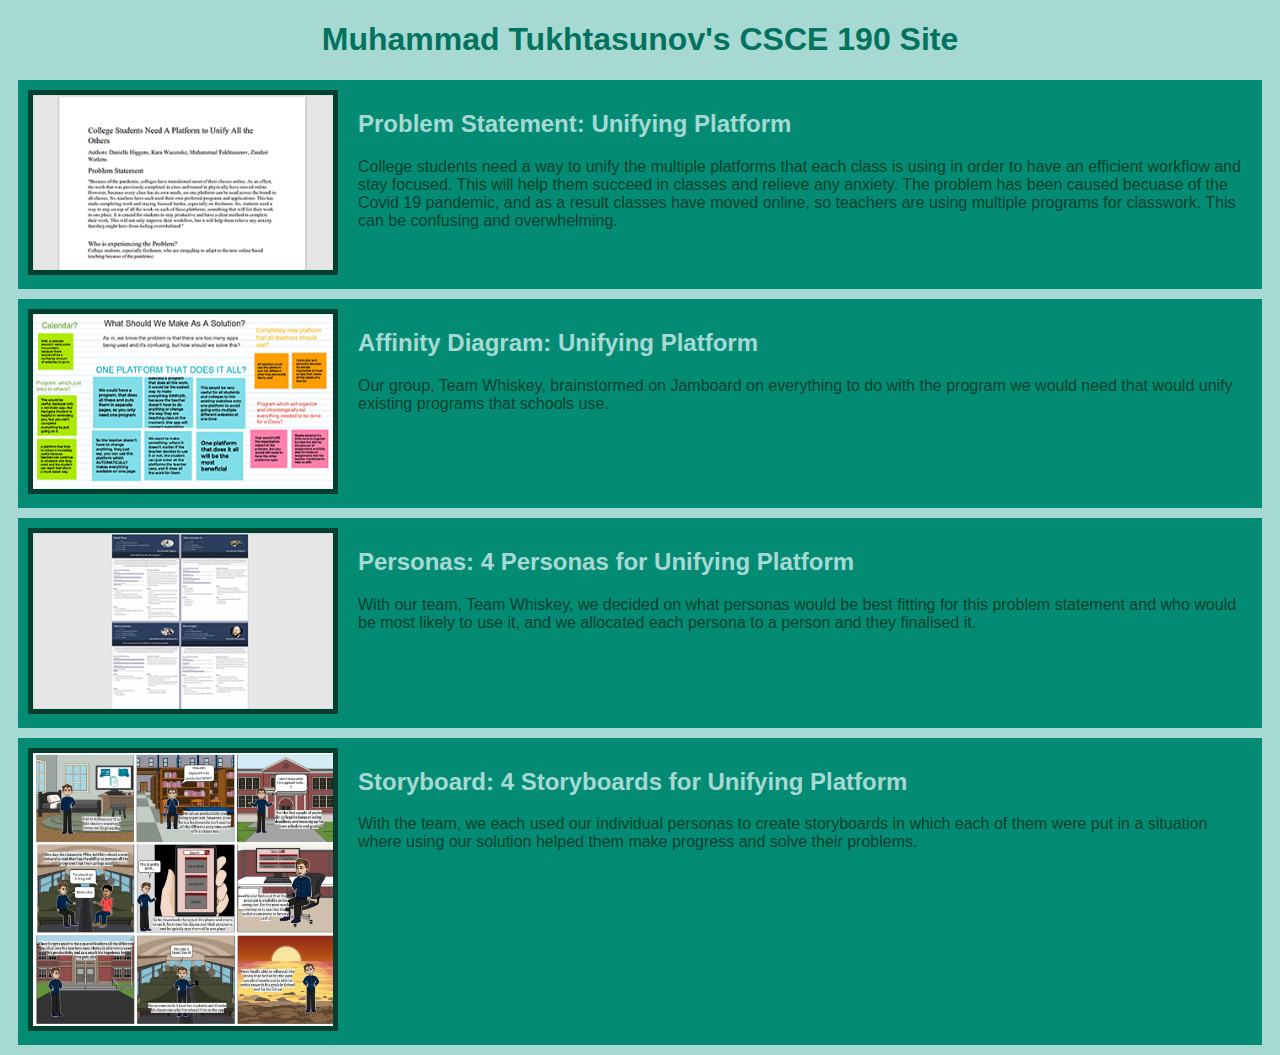
==== index.html @ 2afd3a67 "Add files via upload" ====
<!DOCTYPE html>
<html>
    <head>
        <title>
            CSCE 190: Muhammad Tukhtasunov
        </title>
        <link rel="stylesheet" href="styles.css">
    </head>
    <body>
        <h1>
            Muhammad Tukhtasunov's CSCE 190 Site
        </h1>
        <!--Problem Statement Assignment-->
        <section class="assignment">
            <a href="files/ProblemStatement.pdf"><img src="Images/ProblemStatement.png" alt=""></a>
           <section class="ass-details">
            <a href="files/ProblemStatement.pdf">
                <h2>
                     Problem Statement: Unifying Platform
                </h2>
                </a>
                <p>
                    College students need a way to unify the multiple platforms that each class is using in order to have an efficient workflow and stay focused. This will help them succeed in classes and relieve any anxiety. The problem has been caused becuase of the Covid 19 pandemic, and as a result classes have moved online, so teachers are using multiple programs for classwork. This can be confusing and overwhelming.
                </p>
           </section>
        </section>
        <!--Affinity Diagram Assignment-->
        <section class="assignment">
            <a href="files/affinity-diagram.pdf"><img src="Images/affinitydiagram.png" alt=""></a>
           <section class="ass-details">
            <a href="files/affinity-diagram.pdf">
                <h2>
                     Affinity Diagram: Unifying Platform
                </h2>
                </a>
                <p>
                   Our group, Team Whiskey, brainstormed on Jamboard on everything to do with the program we would need that would unify existing programs that schools use.
                </p>
           </section>
        </section>
        <!--Persona Assignment-->
        <section class="assignment">
            <a href="files/Persona.pdf"><img src="Images/Persona.png" alt=""></a>
           <section class="ass-details">
            <a href="files/Persona.pdf">
                <h2>
                     Personas: 4 Personas for Unifying Platform
                </h2>
                </a>
                <p>
                  With our team, Team Whiskey, we decided on what personas would be best fitting for this problem statement and who would be most likely to use it, and we allocated each persona to a person and they finalised it.
                </p>
           </section>
        </section>
        <!--Storyboard Assignment-->
        <section class="assignment">
            <a href="files/storyboard.pdf"><img src="Images/storyboard.png" alt=""></a>
           <section class="ass-details">
            <a href="files/storyboard.pdf">
                <h2>
                     Storyboard: 4 Storyboards for Unifying Platform
                </h2>
                </a>
                <p>
                  With the team, we each used our individual personas to create storyboards in which each of them were put in a situation where using our solution helped them make progress and solve their problems.
                </p>
           </section>
        </section>
        
    </body>
</html>
---- styles.css ----
body{
    background-color:#A7D9D4;
    font-family: Arial, Helvetica, sans-serif;
}

.assignment{
    display: flex;
    padding: 10px;
    background-color: #038C73;
    margin: 10px;
}

.assignment img{
    width: 300px;
    border: 5px solid #01402E;
    margin-right: 20px;
}

h1{
    color: #02735E;
    text-align: center;
}

h2{
    color: #A7D9D4;
} 

p{
    color: #01402E;
}

a {
    text-decoration: none;
    color: rgb(255, 255, 255);
}
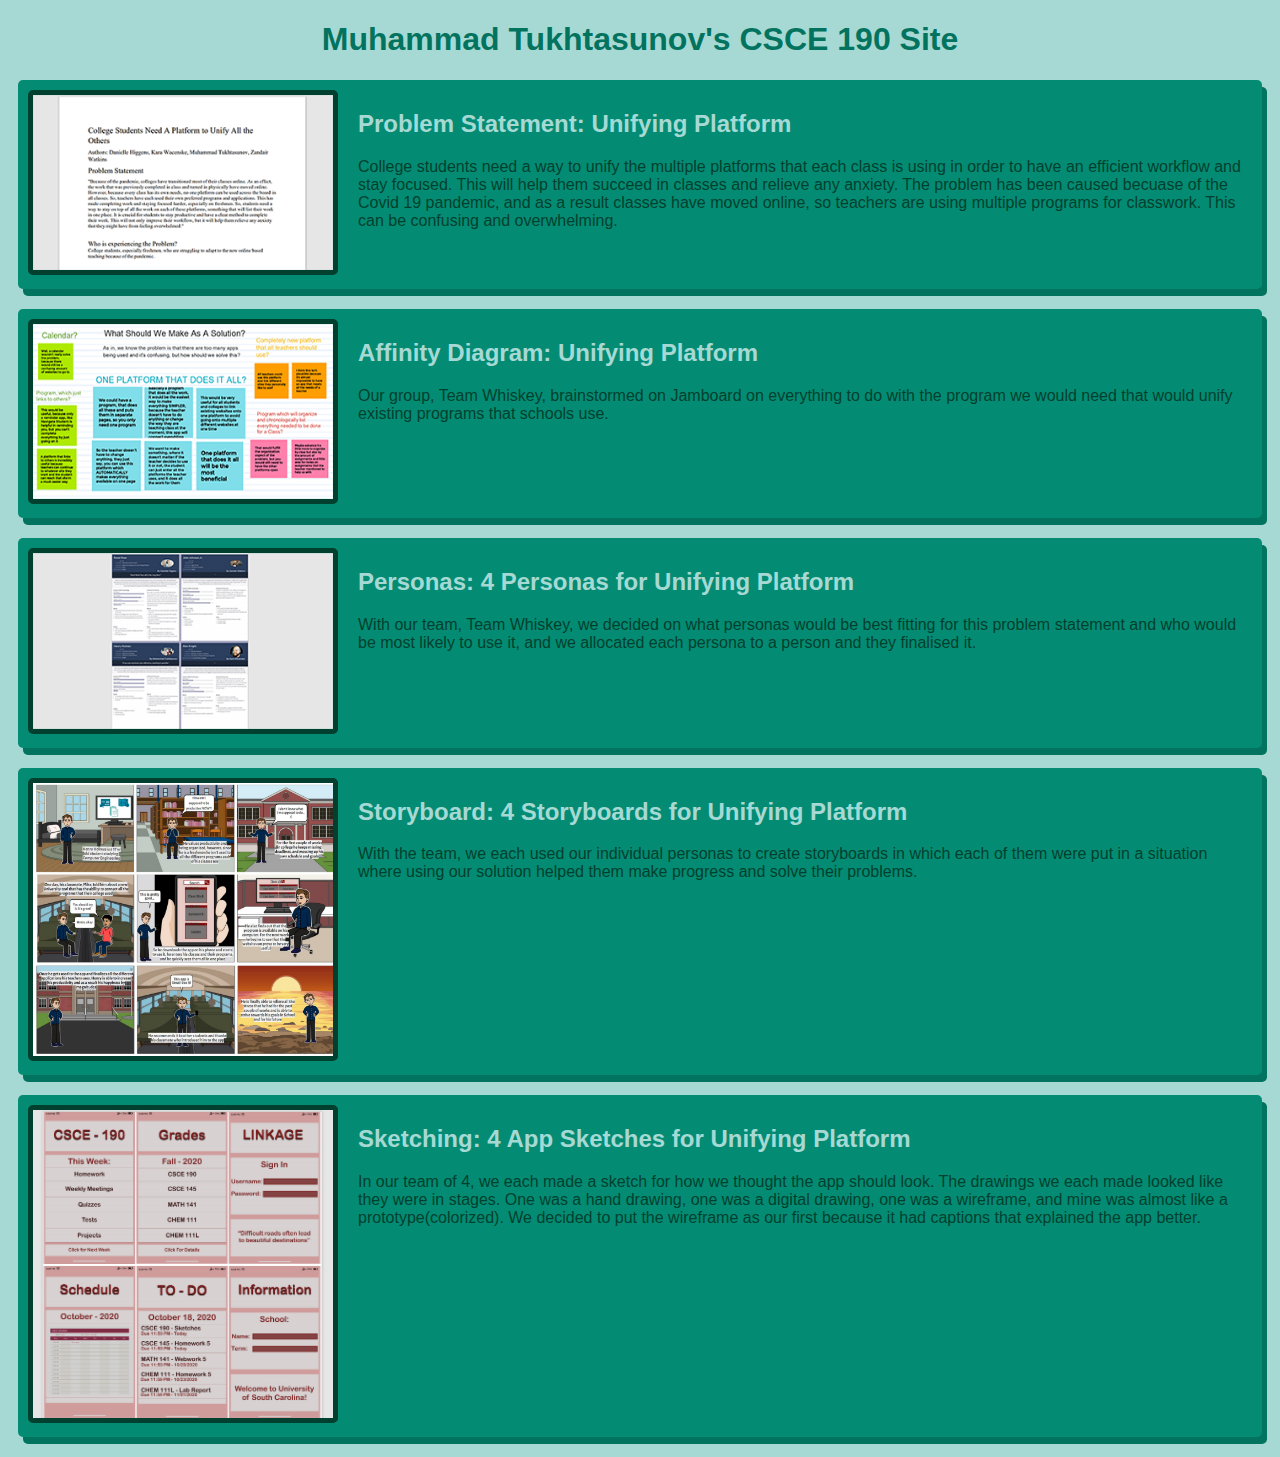
==== commit 0e644b4a: "Add files via upload" ====
--- a/index.html
+++ b/index.html
@@ -66,6 +66,20 @@
                 </p>
            </section>
         </section>
+        <!--Sketching Assignment-->
+        <section class="assignment">
+            <a href="files/linkage - final.pdf"><img src="Images/sketch.png" alt=""></a>
+           <section class="ass-details">
+            <a href="files/linkage - final.pdf">
+                <h2>
+                     Sketching: 4 App Sketches for Unifying Platform
+                </h2>
+                </a>
+                <p>
+                  In our team of 4, we each made a sketch for how we thought the app should look. The drawings we each made looked like they were in stages. One was a hand drawing, one was a digital drawing, one was a wireframe, and mine was almost like a prototype(colorized). We decided to put the wireframe as our first because it had captions that explained the app better.
+                </p>
+           </section>
+        </section>
         
     </body>
 </html>--- a/styles.css
+++ b/styles.css
@@ -1,5 +1,5 @@
 body{
-    background-color:#A7D9D4;
+    background-color:#A7D9D4    ;
     font-family: Arial, Helvetica, sans-serif;
 }
 
@@ -8,12 +8,20 @@
     padding: 10px;
     background-color: #038C73;
     margin: 10px;
+    margin-bottom: 20px;
+    border-radius: 5px;
+    box-shadow: 5px 7px #02735E;
 }
 
 .assignment img{
     width: 300px;
     border: 5px solid #01402E;
     margin-right: 20px;
+    border-radius: 5px;
+}
+
+.assignment img:hover{
+    width: 500px;
 }
 
 h1{
@@ -32,4 +40,8 @@
 a {
     text-decoration: none;
     color: rgb(255, 255, 255);
-}+}
+
+.assignment h2:hover{
+    color: #02735E
+}
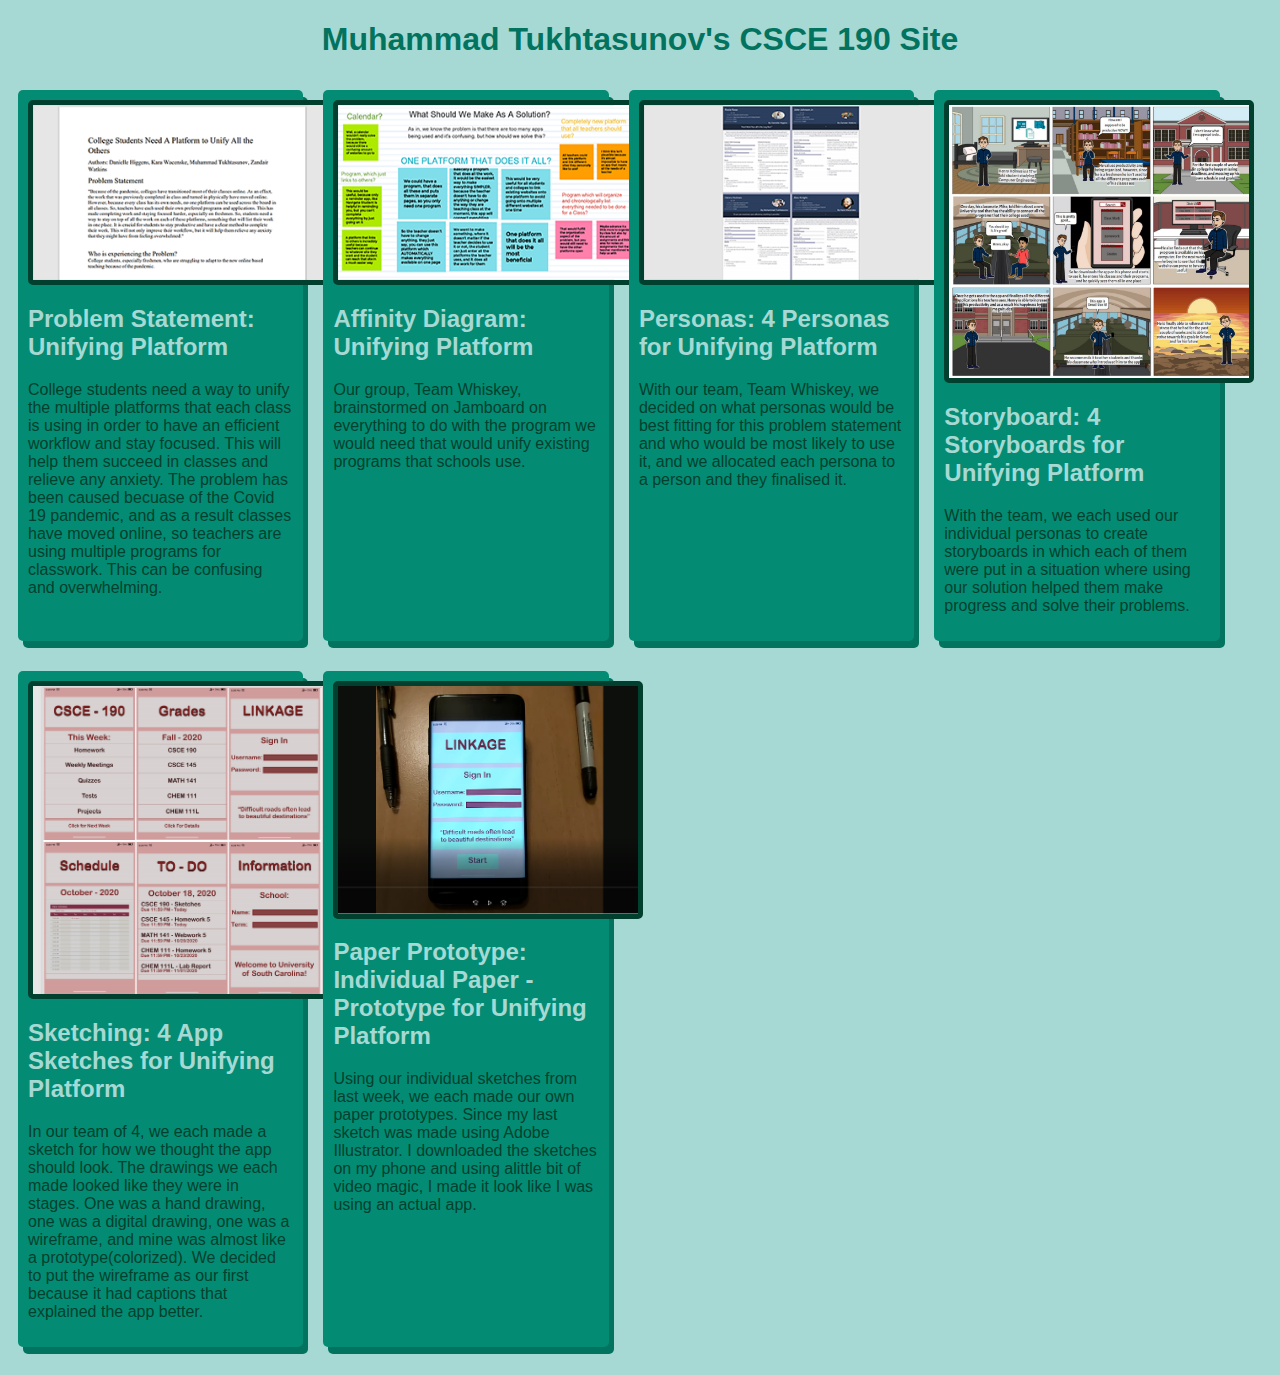
==== commit ccec2a68: "Add files via upload" ====
--- a/index.html
+++ b/index.html
@@ -10,76 +10,93 @@
         <h1>
             Muhammad Tukhtasunov's CSCE 190 Site
         </h1>
+           
+        <div class="assignments">
         <!--Problem Statement Assignment-->
-        <section class="assignment">
-            <a href="files/ProblemStatement.pdf"><img src="Images/ProblemStatement.png" alt=""></a>
-           <section class="ass-details">
-            <a href="files/ProblemStatement.pdf">
-                <h2>
-                     Problem Statement: Unifying Platform
-                </h2>
-                </a>
-                <p>
-                    College students need a way to unify the multiple platforms that each class is using in order to have an efficient workflow and stay focused. This will help them succeed in classes and relieve any anxiety. The problem has been caused becuase of the Covid 19 pandemic, and as a result classes have moved online, so teachers are using multiple programs for classwork. This can be confusing and overwhelming.
-                </p>
-           </section>
-        </section>
-        <!--Affinity Diagram Assignment-->
-        <section class="assignment">
-            <a href="files/affinity-diagram.pdf"><img src="Images/affinitydiagram.png" alt=""></a>
-           <section class="ass-details">
-            <a href="files/affinity-diagram.pdf">
-                <h2>
-                     Affinity Diagram: Unifying Platform
-                </h2>
-                </a>
-                <p>
-                   Our group, Team Whiskey, brainstormed on Jamboard on everything to do with the program we would need that would unify existing programs that schools use.
-                </p>
-           </section>
-        </section>
-        <!--Persona Assignment-->
-        <section class="assignment">
-            <a href="files/Persona.pdf"><img src="Images/Persona.png" alt=""></a>
-           <section class="ass-details">
-            <a href="files/Persona.pdf">
-                <h2>
-                     Personas: 4 Personas for Unifying Platform
-                </h2>
-                </a>
-                <p>
-                  With our team, Team Whiskey, we decided on what personas would be best fitting for this problem statement and who would be most likely to use it, and we allocated each persona to a person and they finalised it.
-                </p>
-           </section>
-        </section>
-        <!--Storyboard Assignment-->
-        <section class="assignment">
-            <a href="files/storyboard.pdf"><img src="Images/storyboard.png" alt=""></a>
-           <section class="ass-details">
-            <a href="files/storyboard.pdf">
-                <h2>
-                     Storyboard: 4 Storyboards for Unifying Platform
-                </h2>
-                </a>
-                <p>
-                  With the team, we each used our individual personas to create storyboards in which each of them were put in a situation where using our solution helped them make progress and solve their problems.
-                </p>
-           </section>
-        </section>
-        <!--Sketching Assignment-->
-        <section class="assignment">
-            <a href="files/linkage - final.pdf"><img src="Images/sketch.png" alt=""></a>
-           <section class="ass-details">
-            <a href="files/linkage - final.pdf">
-                <h2>
-                     Sketching: 4 App Sketches for Unifying Platform
-                </h2>
-                </a>
-                <p>
-                  In our team of 4, we each made a sketch for how we thought the app should look. The drawings we each made looked like they were in stages. One was a hand drawing, one was a digital drawing, one was a wireframe, and mine was almost like a prototype(colorized). We decided to put the wireframe as our first because it had captions that explained the app better.
-                </p>
-           </section>
-        </section>
+            <section class="assignment">
+                <a href="files/ProblemStatement.pdf"><img src="Images/ProblemStatement.png" alt=""></a>
+            <section class="ass-details">
+                <a href="files/ProblemStatement.pdf">
+                    <h2>
+                        Problem Statement: Unifying Platform
+                    </h2>
+                    </a>
+                    <p>
+                        College students need a way to unify the multiple platforms that each class is using in order to have an efficient workflow and stay focused. This will help them succeed in classes and relieve any anxiety. The problem has been caused becuase of the Covid 19 pandemic, and as a result classes have moved online, so teachers are using multiple programs for classwork. This can be confusing and overwhelming.
+                    </p>
+            </section>
+            </section>
+            <!--Affinity Diagram Assignment-->
+            <section class="assignment">
+                <a href="files/affinity-diagram.pdf"><img src="Images/affinitydiagram.png" alt=""></a>
+            <section class="ass-details">
+                <a href="files/affinity-diagram.pdf">
+                    <h2>
+                        Affinity Diagram: Unifying Platform
+                    </h2>
+                    </a>
+                    <p>
+                    Our group, Team Whiskey, brainstormed on Jamboard on everything to do with the program we would need that would unify existing programs that schools use.
+                    </p>
+            </section>
+            </section>
+            <!--Persona Assignment-->
+            <section class="assignment">
+                <a href="files/Persona.pdf"><img src="Images/Persona.png" alt=""></a>
+            <section class="ass-details">
+                <a href="files/Persona.pdf">
+                    <h2>
+                        Personas: 4 Personas for Unifying Platform
+                    </h2>
+                    </a>
+                    <p>
+                    With our team, Team Whiskey, we decided on what personas would be best fitting for this problem statement and who would be most likely to use it, and we allocated each persona to a person and they finalised it.
+                    </p>
+            </section>
+            </section>
+            <!--Storyboard Assignment-->
+            <section class="assignment">
+                <a href="files/storyboard.pdf"><img src="Images/storyboard.png" alt=""></a>
+            <section class="ass-details">
+                <a href="files/storyboard.pdf">
+                    <h2>
+                        Storyboard: 4 Storyboards for Unifying Platform
+                    </h2>
+                    </a>
+                    <p>
+                    With the team, we each used our individual personas to create storyboards in which each of them were put in a situation where using our solution helped them make progress and solve their problems.
+                    </p>
+            </section>
+            </section>
+            <!--Sketching Assignment-->
+            <section class="assignment">
+                <a href="files/linkage - final.pdf"><img src="Images/sketch.png" alt=""></a>
+            <section class="ass-details">
+                <a href="files/linkage - final.pdf">
+                    <h2>
+                        Sketching: 4 App Sketches for Unifying Platform
+                    </h2>
+                    </a>
+                    <p>
+                    In our team of 4, we each made a sketch for how we thought the app should look. The drawings we each made looked like they were in stages. One was a hand drawing, one was a digital drawing, one was a wireframe, and mine was almost like a prototype(colorized). We decided to put the wireframe as our first because it had captions that explained the app better.
+                    </p>
+            </section>
+            </section>
+            <!--Paper Prototype Assignment-->
+            <section class="assignment">
+                <a href="https://youtu.be/p9zqCKGMd7g"><img src="Images/paperprototype.PNG" alt=""></a>
+            <section class="ass-details">
+                <a href="https://youtu.be/p9zqCKGMd7g">
+                    <h2>
+                        Paper Prototype: Individual Paper - Prototype for Unifying Platform
+                    </h2>
+                    </a>
+                    <p>
+                    Using our individual sketches from last week, we each made our own paper prototypes. Since my last sketch was made using Adobe Illustrator. I downloaded the sketches on my phone and using alittle bit of video magic, I made it look like I was using an actual app.
+                    </p>
+            </section>
+            </section>
+        </div>
         
     </body>
 </html>--- a/styles.css
+++ b/styles.css
@@ -3,8 +3,13 @@
     font-family: Arial, Helvetica, sans-serif;
 }
 
+.assignments{
+    display: flex;
+    flex-wrap: wrap ;
+}
+
 .assignment{
-    display: flex;
+    width:21%;
     padding: 10px;
     background-color: #038C73;
     margin: 10px;
@@ -18,10 +23,12 @@
     border: 5px solid #01402E;
     margin-right: 20px;
     border-radius: 5px;
+    display: block;
+    margin: auto;
 }
 
 .assignment img:hover{
-    width: 500px;
+    width: 315px;
 }
 
 h1{
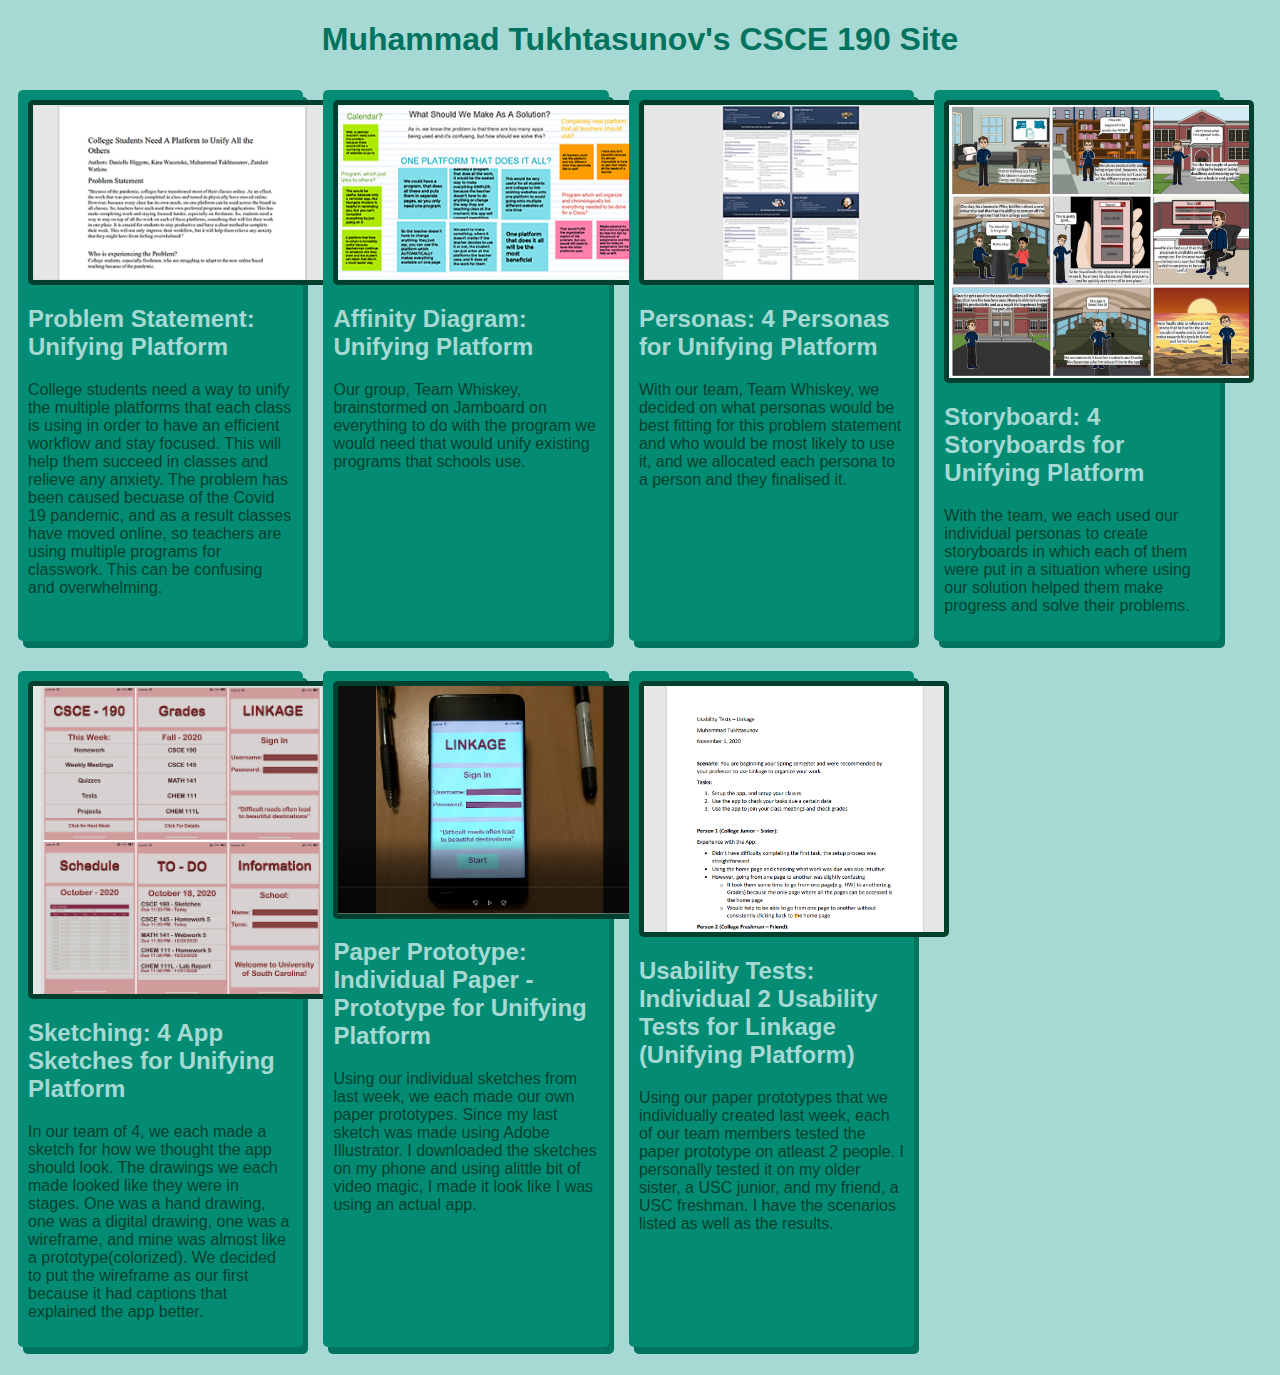
==== commit d0082060: "Add files via upload" ====
--- a/index.html
+++ b/index.html
@@ -96,6 +96,20 @@
                     </p>
             </section>
             </section>
+            <!--Usability Tests Assignment-->
+            <section class="assignment">
+                <a href="files/usability-tests.pdf"><img src="Images/usabilitytests.PNG" alt=""></a>
+            <section class="ass-details">
+                <a href="files/usability-tests.pdf">
+                    <h2>
+                        Usability Tests: Individual 2 Usability Tests for Linkage (Unifying Platform)
+                    </h2>
+                    </a>
+                    <p>
+                    Using our paper prototypes that we individually created last week, each of our team members tested the paper prototype on atleast 2 people. I personally tested it on my older sister, a USC junior, and my friend, a USC freshman. I have the scenarios listed as well as the results.
+                    </p>
+            </section>
+            </section>
         </div>
         
     </body>
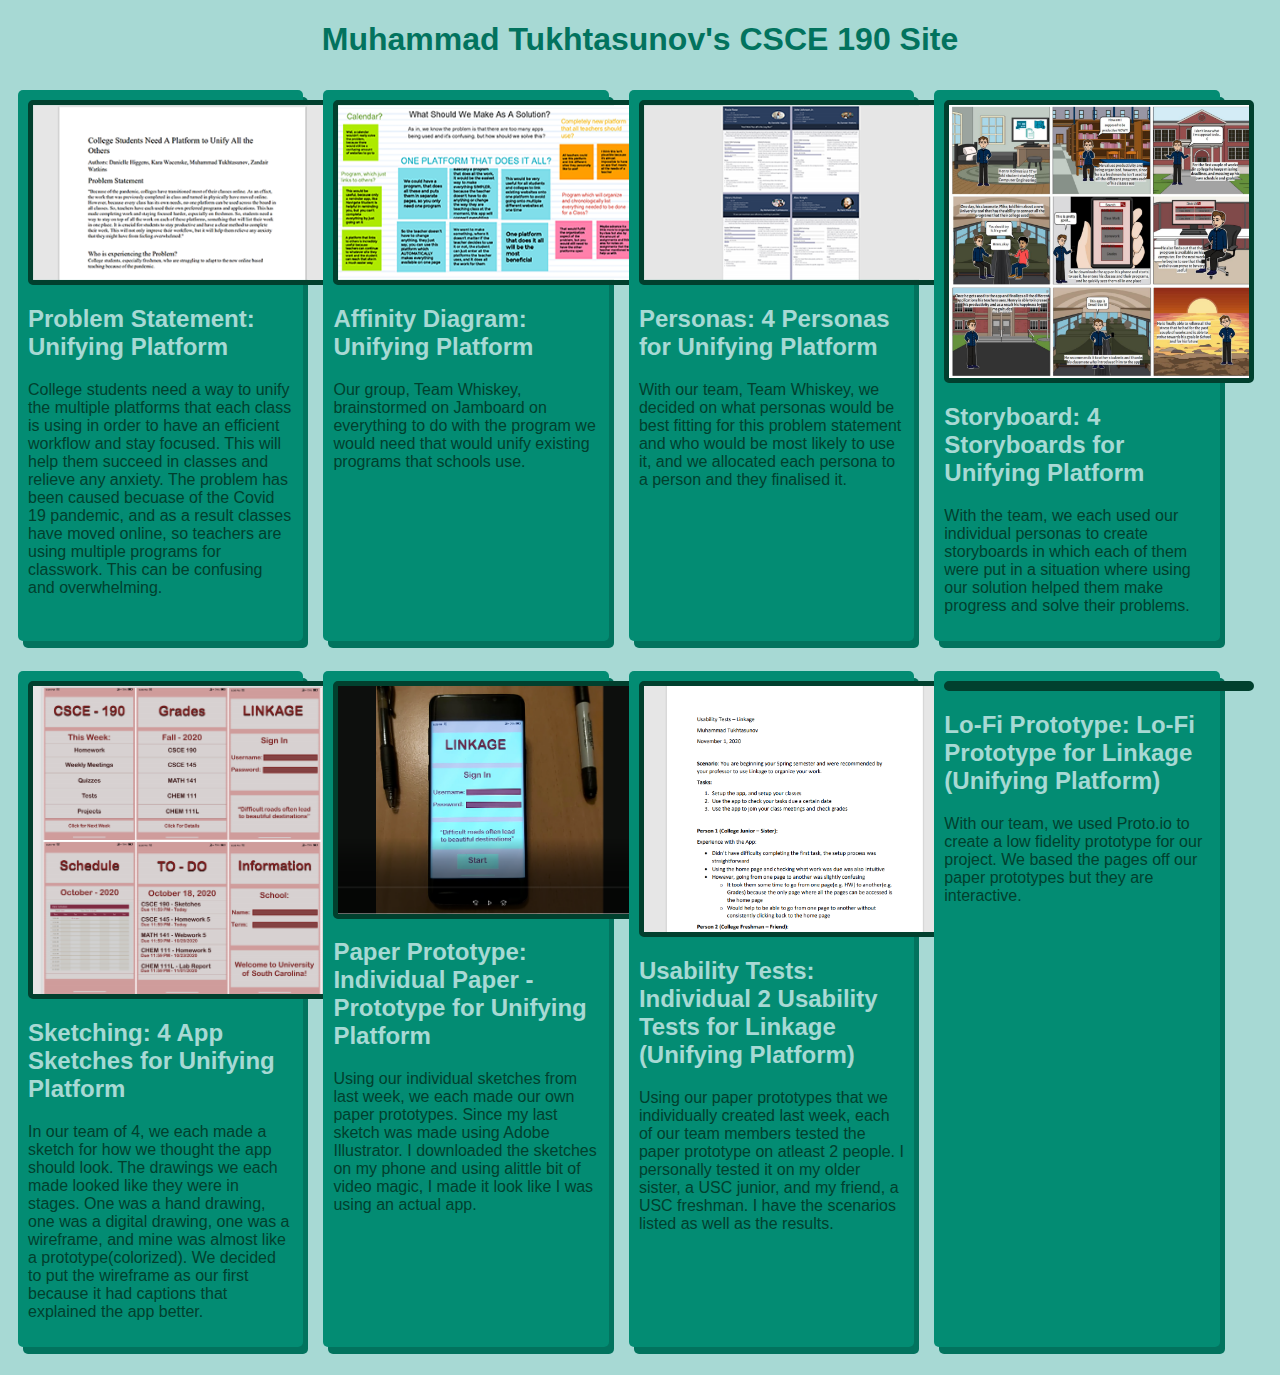
==== commit 82432089: "Add files via upload" ====
--- a/index.html
+++ b/index.html
@@ -110,6 +110,21 @@
                     </p>
             </section>
             </section>
+            <!--Lo-Fi Prototype Assignment-->
+            <section class="assignment">
+                <a href="files/lofi-prototype/index.html"><img src="Images/lofiprototype.PNG" alt=""></a>
+            <section class="ass-details">
+                <a href="files/lofi-prototype/index.html">
+                    <h2>
+                        Lo-Fi Prototype: Lo-Fi Prototype for Linkage (Unifying Platform)
+                    </h2>
+                    </a>
+                    <p>
+                   With our team, we used Proto.io to create a low fidelity prototype for our project. We based the pages off our paper prototypes but they are interactive.
+                    </p>
+            </section>
+            </section>
+            
         </div>
         
     </body>
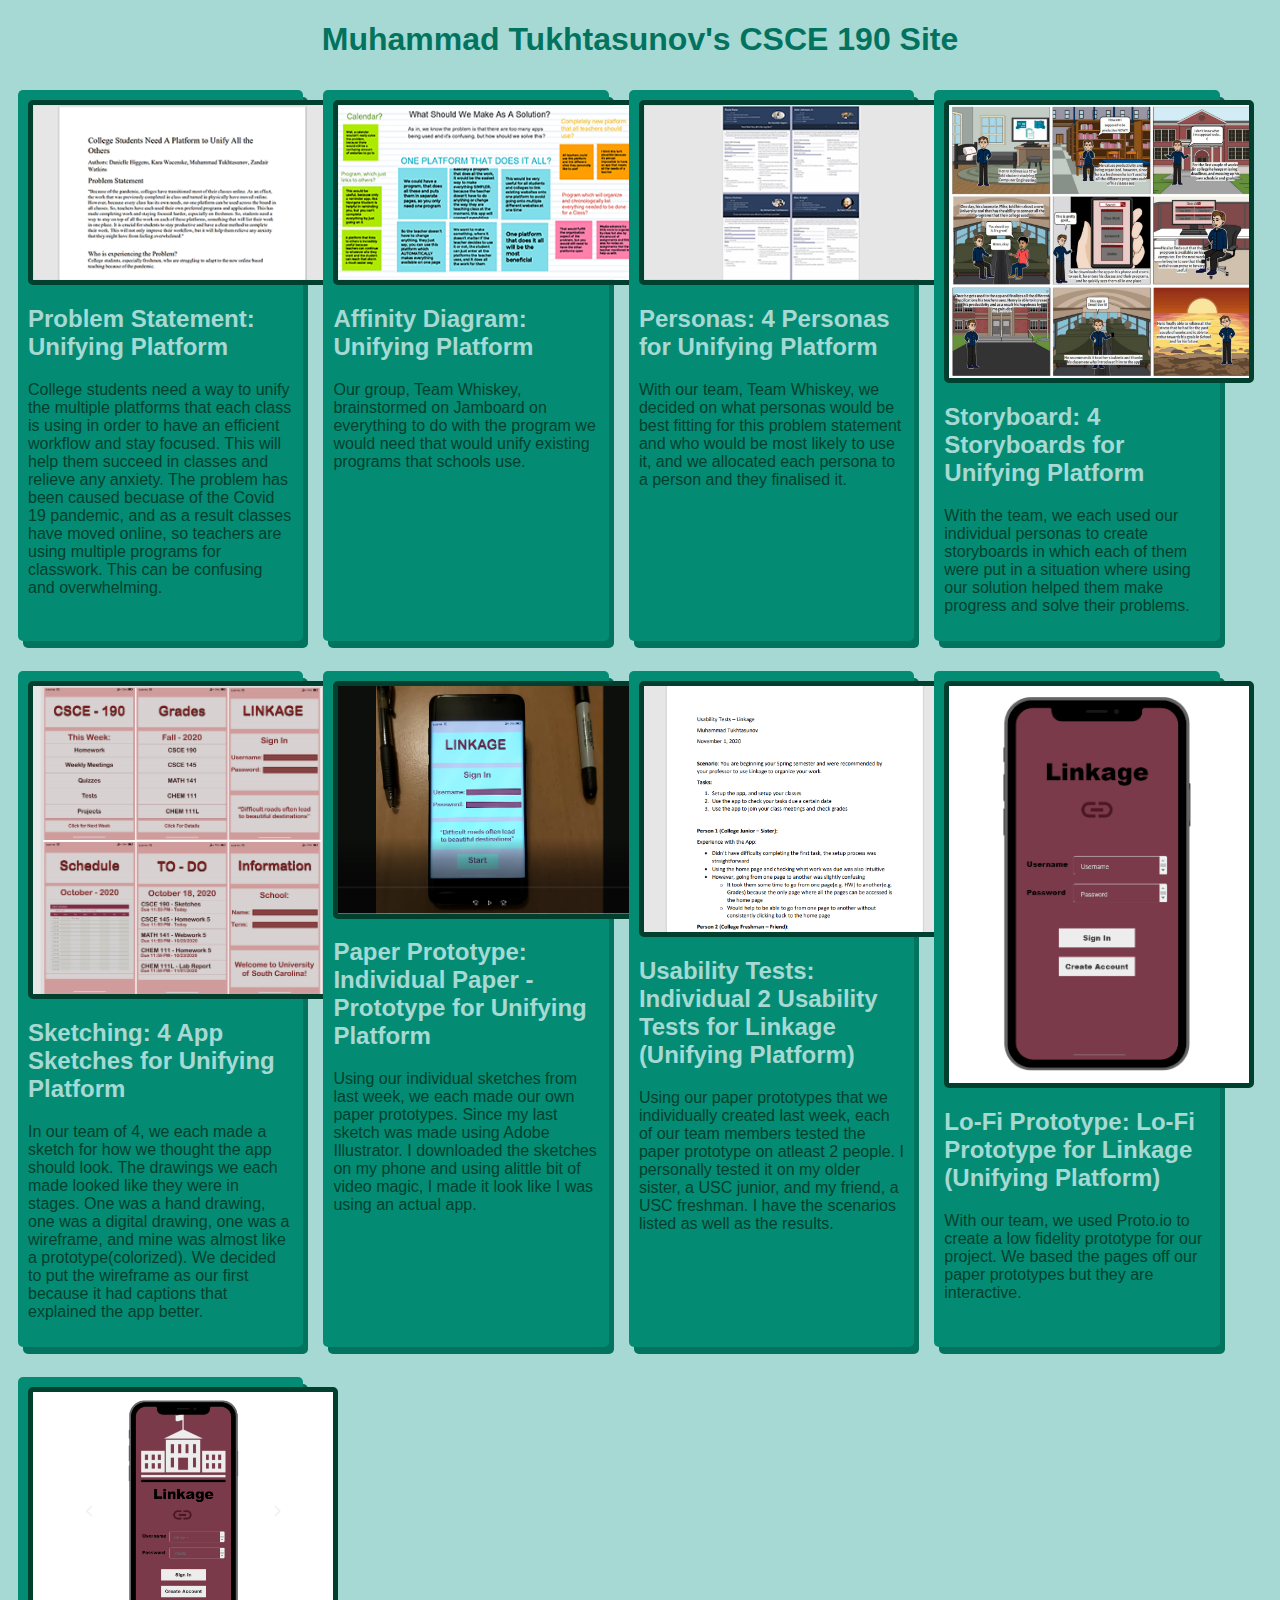
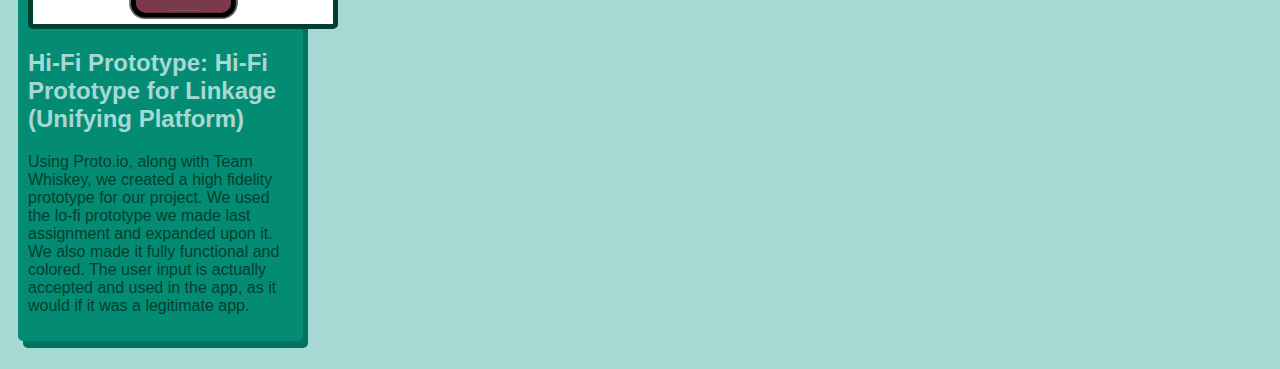
==== commit 57597634: "Add files via upload" ====
--- a/index.html
+++ b/index.html
@@ -124,7 +124,20 @@
                     </p>
             </section>
             </section>
-            
+             <!--HI-Fi Prototype Assignment-->
+             <section class="assignment">
+                <a href="files/hifi-prototype/index.html"><img src="Images/hifiprototype.png" alt=""></a>
+            <section class="ass-details">
+                <a href="files/hifi-prototype/index.html">
+                    <h2>
+                        Hi-Fi Prototype: Hi-Fi Prototype for Linkage (Unifying Platform)
+                    </h2>
+                    </a>
+                    <p>
+                   Using Proto.io, along with Team Whiskey, we created a high fidelity prototype for our project. We used the lo-fi prototype we made last assignment and expanded upon it. We also made it fully functional and colored. The user input is actually accepted and used in the app, as it would if it was a legitimate app.
+                    </p>
+            </section>
+            </section>
         </div>
         
     </body>
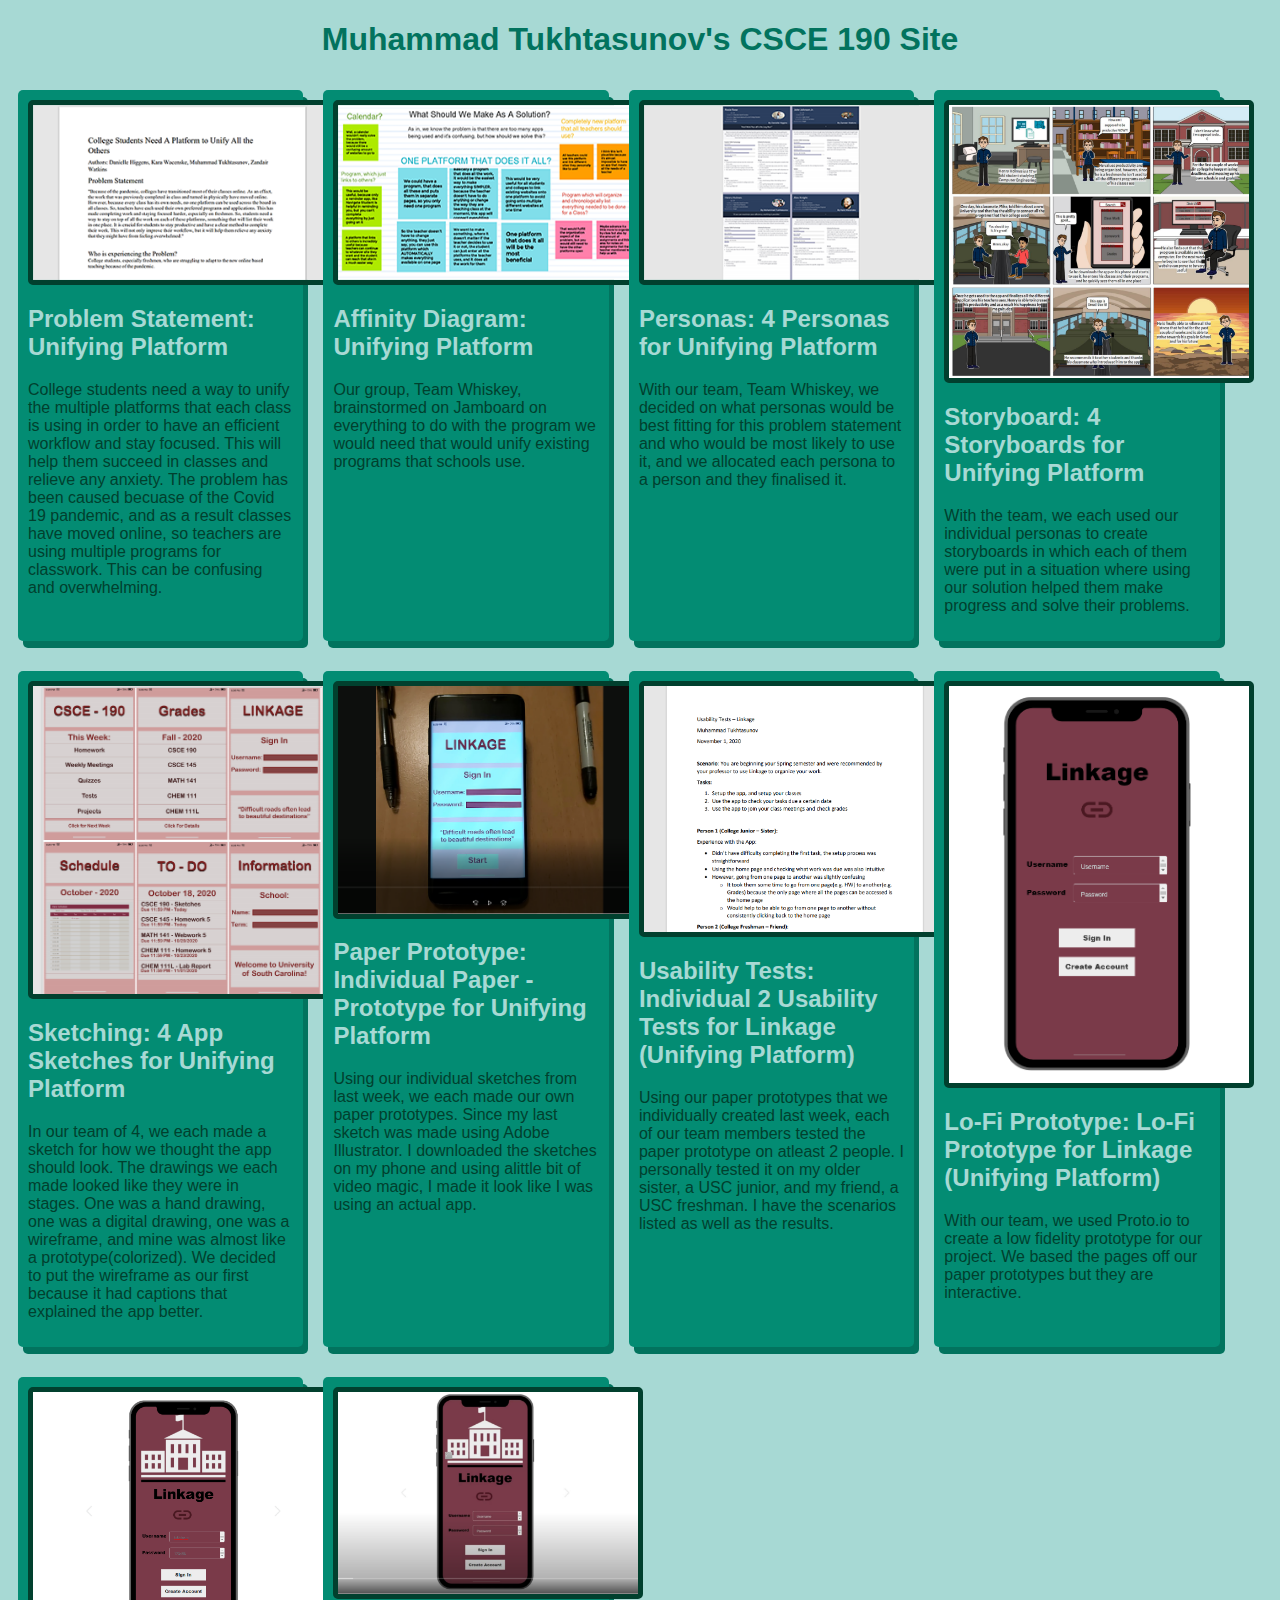
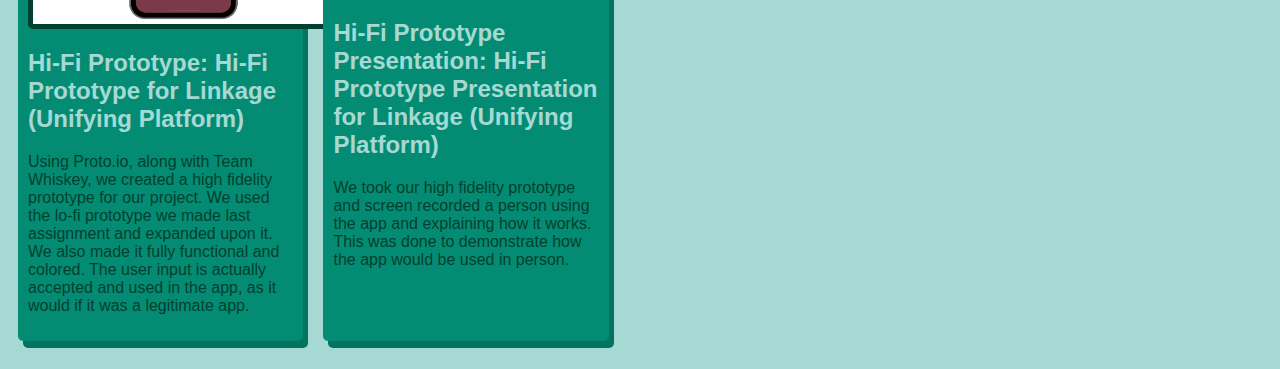
==== commit b0dc4fe3: "Add files via upload" ====
--- a/index.html
+++ b/index.html
@@ -138,6 +138,20 @@
                     </p>
             </section>
             </section>
+            <!--HI-Fi Prototype Presentation Assignment-->
+            <section class="assignment">
+                <a href="https://youtu.be/wlYqtC5pWfc"><img src="Images/hifipresentation.PNG" alt=""></a>
+            <section class="ass-details">
+                <a href="https://youtu.be/wlYqtC5pWfc">
+                    <h2>
+                        Hi-Fi Prototype Presentation: Hi-Fi Prototype Presentation for Linkage (Unifying Platform)
+                    </h2>
+                    </a>
+                    <p>
+                   We took our high fidelity prototype and screen recorded a person using the app and explaining how it works. This was done to demonstrate how the app would be used in person.
+                    </p>
+            </section>
+            </section>
         </div>
         
     </body>
